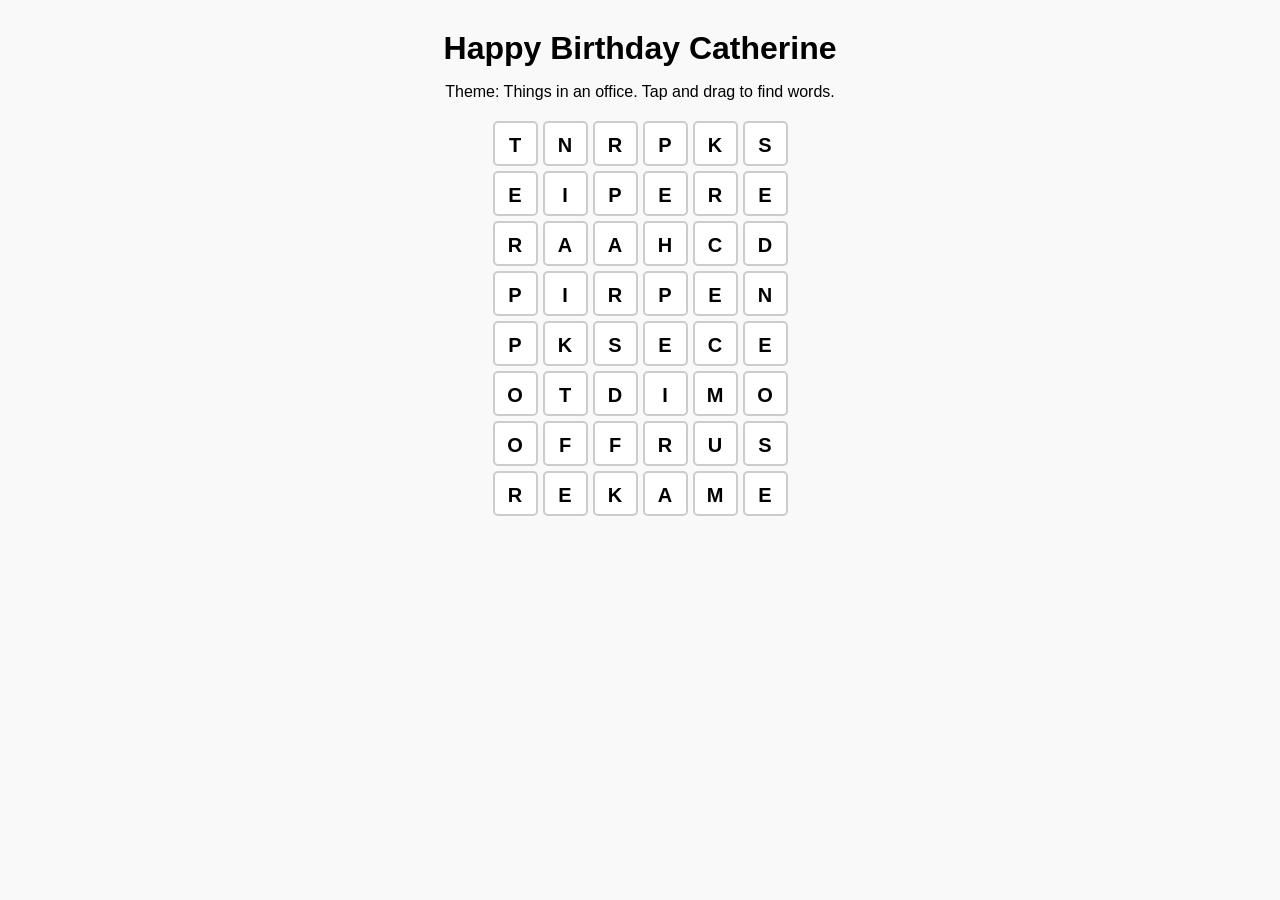
==== index.html @ 10bb7d82 "Add files via upload" ====
<!DOCTYPE html>
<html lang="en">
<head>
  <meta charset="UTF-8">
  <meta name="viewport" content="width=device-width, initial-scale=1.0">
  <title>Strands: Office Edition</title>
  <link rel="stylesheet" href="style.css">
</head>
<body>
  <h1>Happy Birthday Catherine</h1>
  <p>Theme: Things in an office. Tap and drag to find words.</p>
  <div id="grid"></div>
  <div id="message"></div>
  <script src="script.js"></script>
</body>
</html>
---- style.css ----
body {
  font-family: sans-serif;
  text-align: center;
  background: #f9f9f9;
  margin: 0;
  padding: 20px;
}
h1 {
  margin: 10px 0;
}
#grid {
  display: grid;
  grid-template-columns: repeat(6, 45px);
  grid-template-rows: repeat(8, 45px);
  justify-content: center;
  gap: 5px;
  margin: 20px auto;
}
.cell {
  background: #fff;
  border: 2px solid #ccc;
  font-size: 20px;
  font-weight: bold;
  line-height: 45px;
  user-select: none;
  border-radius: 5px;
}
.cell.selected {
  background: #cce5ff;
  border-color: #3399ff;
}
.cell.found {
  background: #b3e5fc;
  color: black;
}
.cell.found-spangram {
  background: #ffeb3b;
  color: black;
}
#message {
  margin-top: 20px;
  font-size: 18px;
  color: green;
}
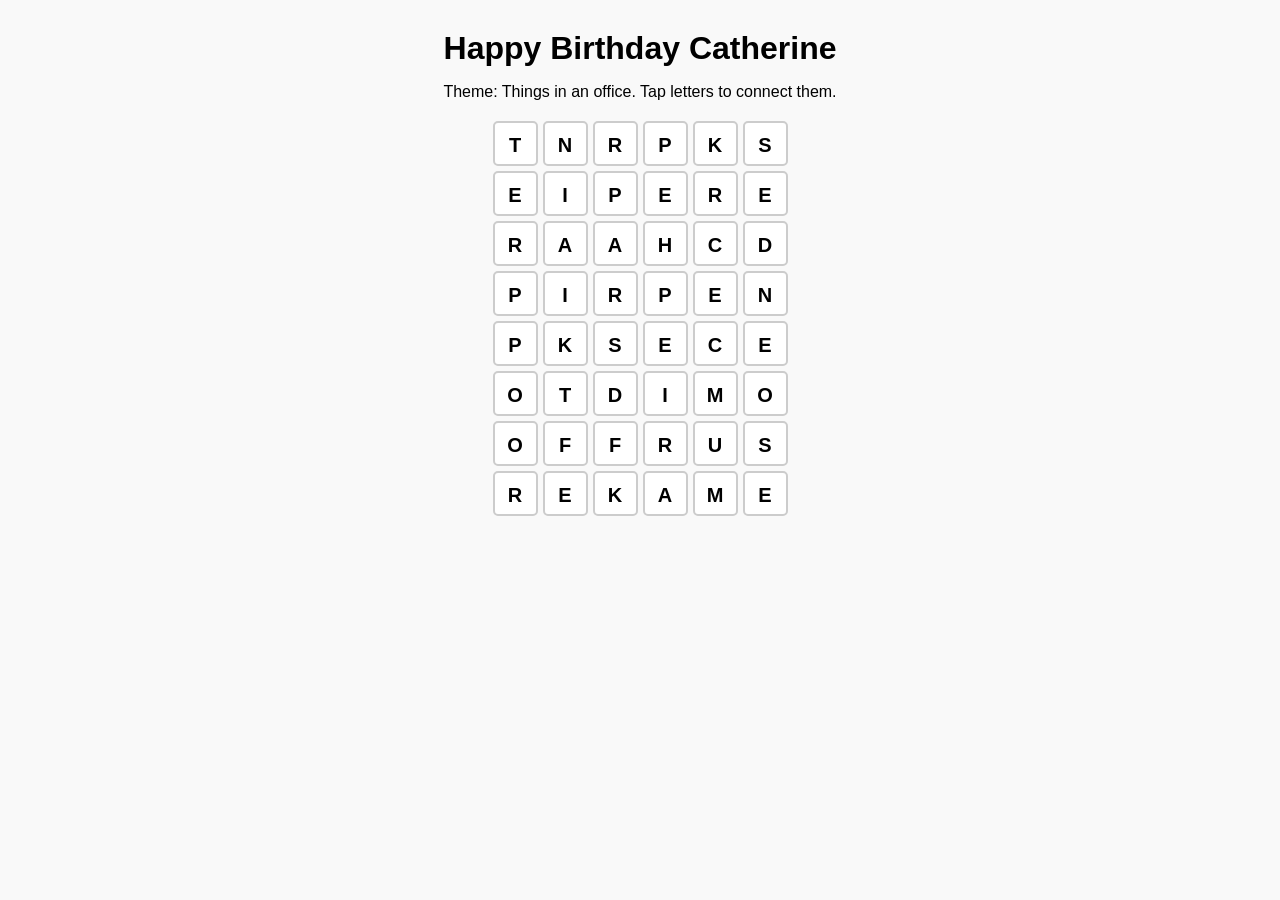
==== commit 239908d7: "Add files via upload" ====
--- a/index.html
+++ b/index.html
@@ -9,7 +9,7 @@
 </head>
 <body>
   <h1>Happy Birthday Catherine</h1>
-  <p>Theme: Things in an office. Tap and drag to find words.</p>
+  <p>Theme: Things in an office. Tap letters to connect them.</p>
   <div id="grid"></div>
   <div id="message"></div>
   <script src="script.js"></script>
--- a/style.css
+++ b/style.css
@@ -38,8 +38,3 @@
   background: #ffeb3b;
   color: black;
 }
-#message {
-  margin-top: 20px;
-  font-size: 18px;
-  color: green;
-}
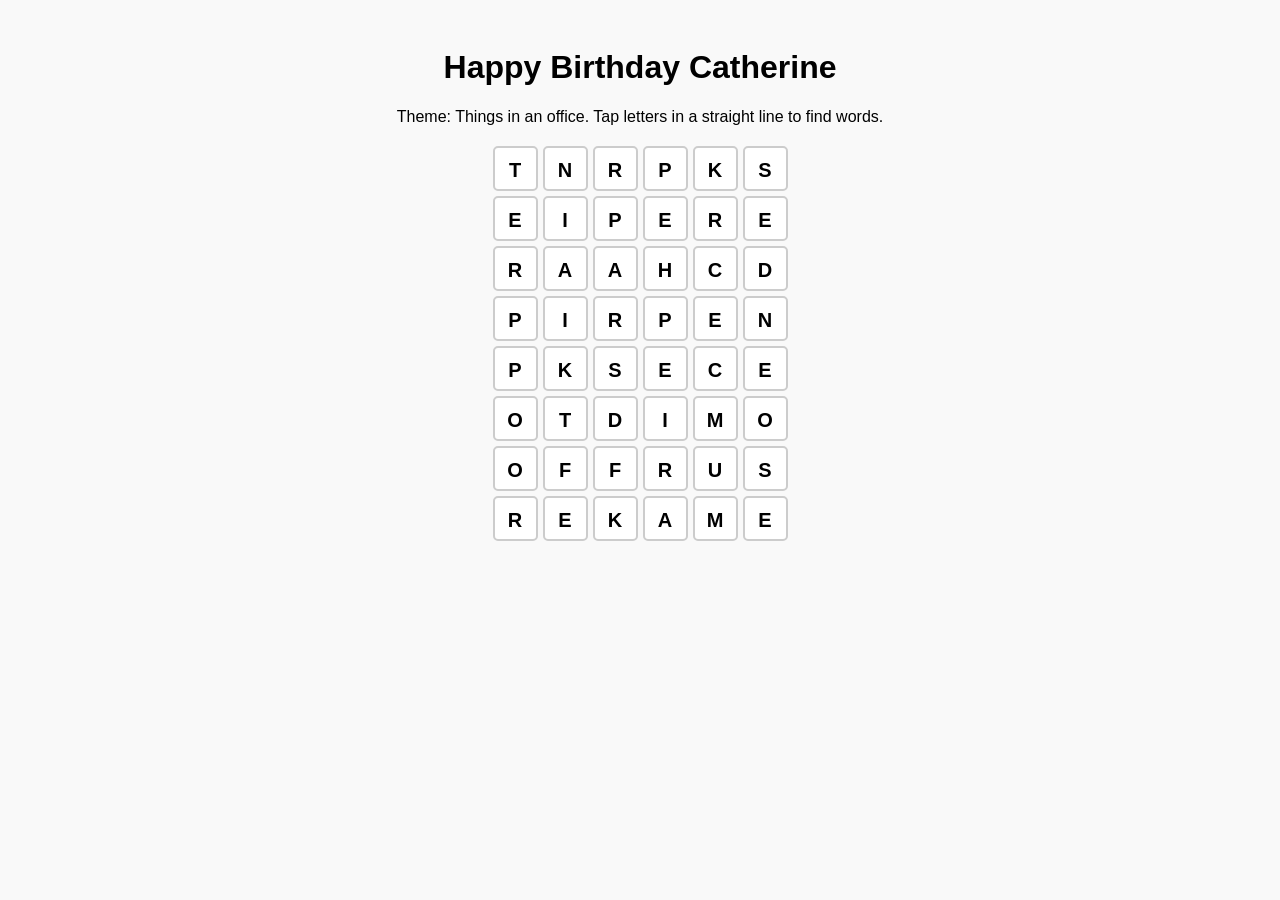
==== commit c1d0dcfb: "Add files via upload" ====
--- a/index.html
+++ b/index.html
@@ -2,16 +2,15 @@
 <!DOCTYPE html>
 <html lang="en">
 <head>
-  <meta charset="UTF-8">
-  <meta name="viewport" content="width=device-width, initial-scale=1.0">
+  <meta charset="UTF-8" />
+  <meta name="viewport" content="width=device-width, initial-scale=1.0"/>
   <title>Strands: Office Edition</title>
   <link rel="stylesheet" href="style.css">
 </head>
 <body>
   <h1>Happy Birthday Catherine</h1>
-  <p>Theme: Things in an office. Tap letters to connect them.</p>
+  <p>Theme: Things in an office. Tap letters in a straight line to find words.</p>
   <div id="grid"></div>
-  <div id="message"></div>
   <script src="script.js"></script>
 </body>
 </html>
--- a/style.css
+++ b/style.css
@@ -2,33 +2,27 @@
 body {
   font-family: sans-serif;
   text-align: center;
+  padding: 20px;
   background: #f9f9f9;
-  margin: 0;
-  padding: 20px;
-}
-h1 {
-  margin: 10px 0;
 }
 #grid {
   display: grid;
   grid-template-columns: repeat(6, 45px);
   grid-template-rows: repeat(8, 45px);
+  gap: 5px;
   justify-content: center;
-  gap: 5px;
   margin: 20px auto;
 }
 .cell {
   background: #fff;
   border: 2px solid #ccc;
+  border-radius: 5px;
   font-size: 20px;
   font-weight: bold;
   line-height: 45px;
-  user-select: none;
-  border-radius: 5px;
 }
 .cell.selected {
   background: #cce5ff;
-  border-color: #3399ff;
 }
 .cell.found {
   background: #b3e5fc;
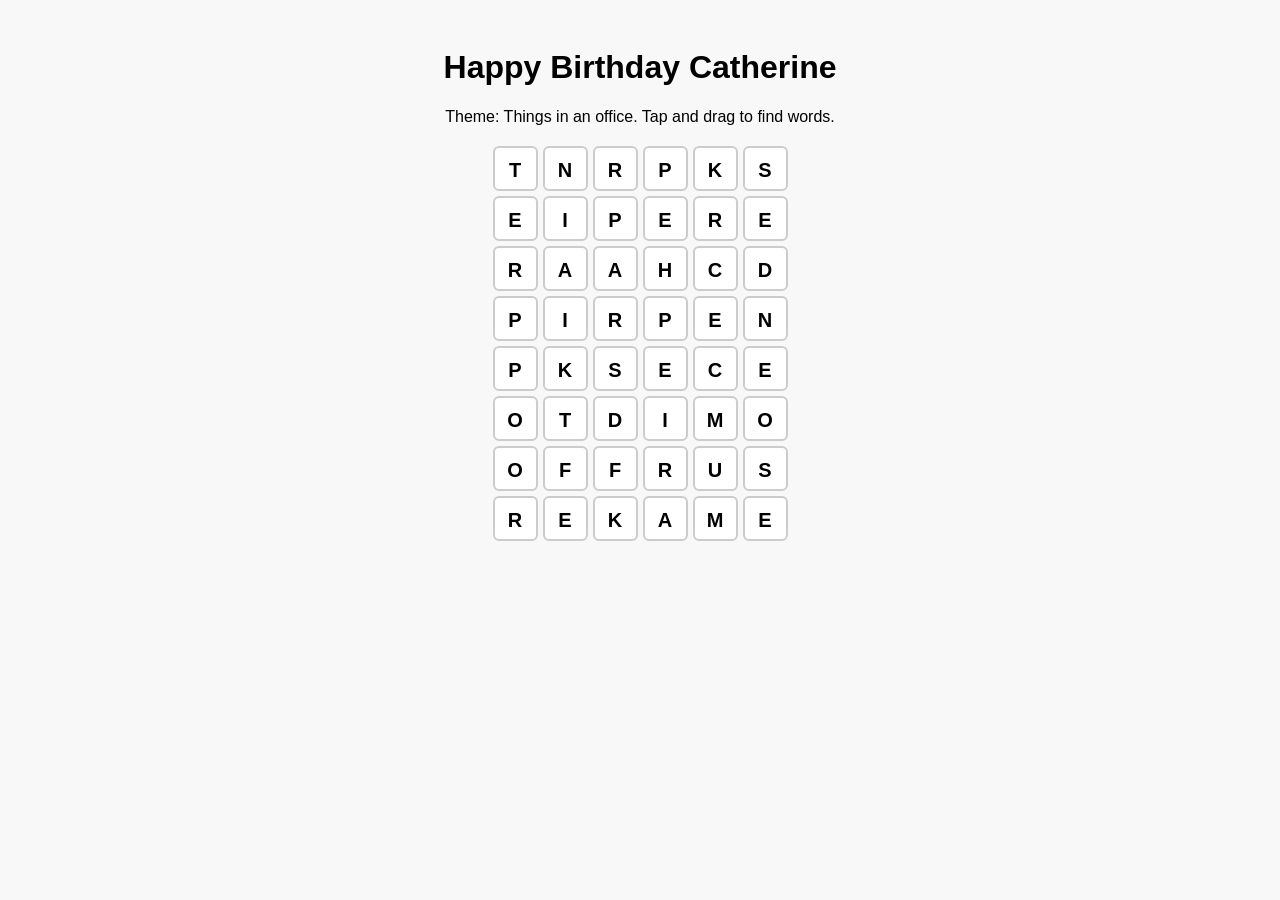
==== commit 8dce036d: "Add files via upload" ====
--- a/index.html
+++ b/index.html
@@ -4,12 +4,12 @@
 <head>
   <meta charset="UTF-8" />
   <meta name="viewport" content="width=device-width, initial-scale=1.0"/>
-  <title>Strands: Office Edition</title>
-  <link rel="stylesheet" href="style.css">
+  <title>Happy Birthday Catherine</title>
+  <link rel="stylesheet" href="style.css" />
 </head>
 <body>
   <h1>Happy Birthday Catherine</h1>
-  <p>Theme: Things in an office. Tap letters in a straight line to find words.</p>
+  <p>Theme: Things in an office. Tap and drag to find words.</p>
   <div id="grid"></div>
   <script src="script.js"></script>
 </body>
--- a/style.css
+++ b/style.css
@@ -2,24 +2,25 @@
 body {
   font-family: sans-serif;
   text-align: center;
+  background: #f8f8f8;
   padding: 20px;
-  background: #f9f9f9;
 }
 #grid {
   display: grid;
   grid-template-columns: repeat(6, 45px);
   grid-template-rows: repeat(8, 45px);
+  justify-content: center;
   gap: 5px;
-  justify-content: center;
-  margin: 20px auto;
+  margin-top: 20px;
 }
 .cell {
-  background: #fff;
+  background: white;
   border: 2px solid #ccc;
-  border-radius: 5px;
+  border-radius: 6px;
   font-size: 20px;
   font-weight: bold;
   line-height: 45px;
+  user-select: none;
 }
 .cell.selected {
   background: #cce5ff;
